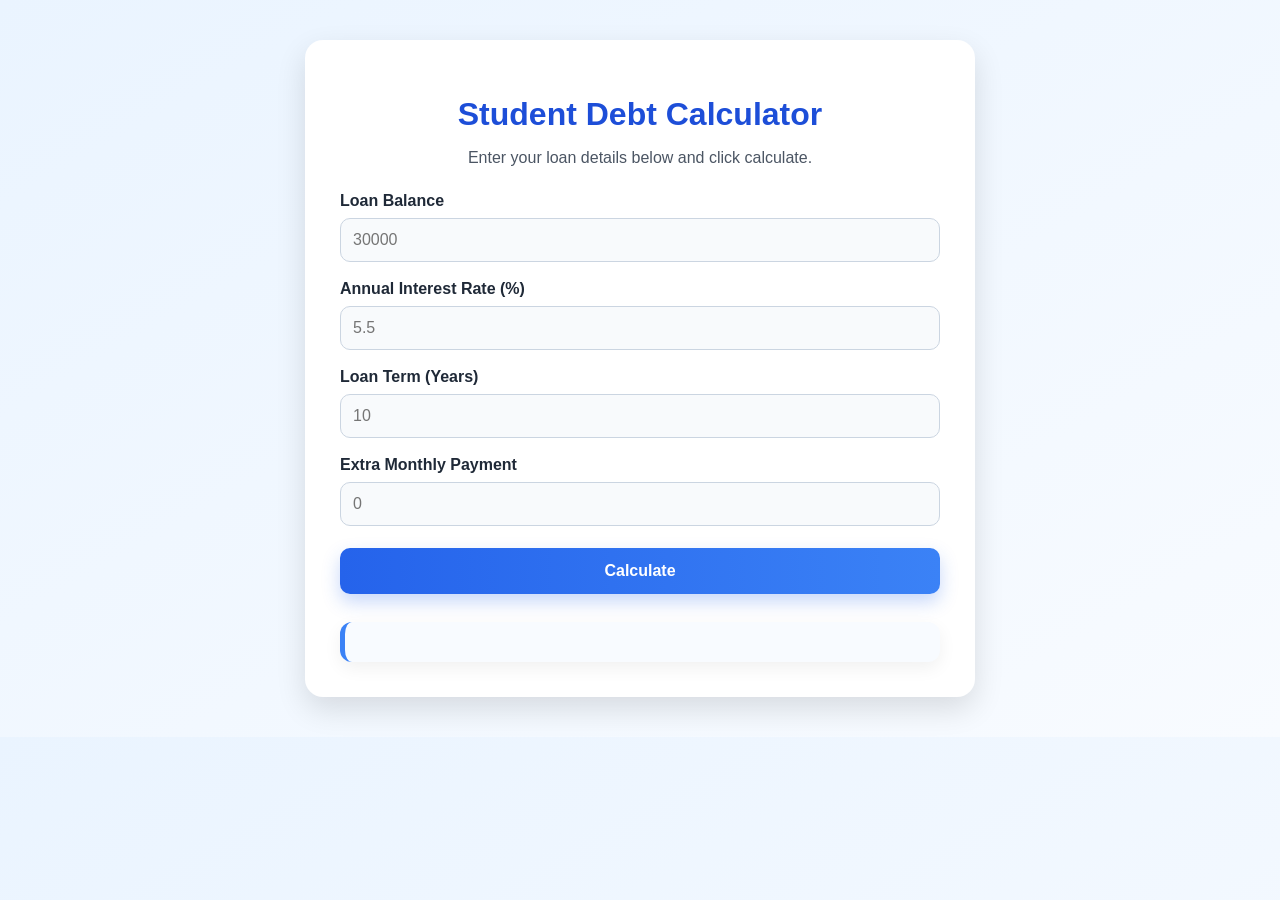
==== index.html @ d540ad75 "Rename indexf.html to index.html" ====
<!DOCTYPE html>
<html lang="en">
<head>
  <meta charset="UTF-8" />
  <meta name="viewport" content="width=device-width, initial-scale=1.0" />
  <title>Student Debt Calculator</title>
  <link rel="stylesheet" href="style.css" />
</head>
<body>
  <div class="container">
    <h1>Student Debt Calculator</h1>
    <p>Enter your loan details below and click calculate.</p>

    <label for="balance">Loan Balance</label>
    <input id="balance" type="number" placeholder="30000" />

    <label for="rate">Annual Interest Rate (%)</label>
    <input id="rate" type="number" step="0.01" placeholder="5.5" />

    <label for="years">Loan Term (Years)</label>
    <input id="years" type="number" placeholder="10" />

    <label for="extra">Extra Monthly Payment</label>
    <input id="extra" type="number" placeholder="0" />

    <button id="calculateBtn" type="button">Calculate</button>

    <div id="results"></div>
  </div>

  <script src="document.js"></script>
</body>
</html>
---- style.css ----
body {
  font-family: Arial, sans-serif;
  background: linear-gradient(to bottom right, #eaf4ff, #f8fbff);
  margin: 0;
  padding: 40px 20px;
  color: #1f2937;
}

.container {
  max-width: 600px;
  margin: 0 auto;
  background-color: white;
  padding: 35px;
  border-radius: 18px;
  box-shadow: 0 12px 30px rgba(0, 0, 0, 0.12);
}

h1 {
  text-align: center;
  margin-bottom: 10px;
  color: #1d4ed8;
}

p {
  text-align: center;
  margin-bottom: 25px;
  color: #4b5563;
}

label {
  display: block;
  margin-top: 18px;
  margin-bottom: 8px;
  font-weight: bold;
}

input {
  width: 100%;
  padding: 12px;
  font-size: 16px;
  border: 1px solid #cbd5e1;
  border-radius: 10px;
  box-sizing: border-box;
  background-color: #f8fafc;
}

input:focus {
  outline: none;
  border-color: #3b82f6;
  box-shadow: 0 0 0 3px rgba(59, 130, 246, 0.15);
}

button {
  width: 100%;
  padding: 14px;
  margin-top: 22px;
  font-size: 16px;
  font-weight: bold;
  background: linear-gradient(to right, #2563eb, #3b82f6);
  color: white;
  border: none;
  border-radius: 10px;
  cursor: pointer;
  transition: background-color 0.3s, transform 0.2s, box-shadow 0.2s;
  box-shadow: 0 8px 18px rgba(37, 99, 235, 0.25);
}

button:hover {
  transform: translateY(-2px);
  box-shadow: 0 12px 22px rgba(37, 99, 235, 0.3);
}

button:active {
  transform: translateY(0);
}

#results {
  margin-top: 28px;
  padding: 20px;
  background-color: #f8fbff;
  border-left: 5px solid #3b82f6;
  border-radius: 12px;
  box-shadow: 0 6px 18px rgba(0, 0, 0, 0.06);
}

#results h2 {
  margin-top: 0;
  color: #1d4ed8;
}

#results p {
  text-align: left;
  margin: 10px 0;
  color: #111827;
}
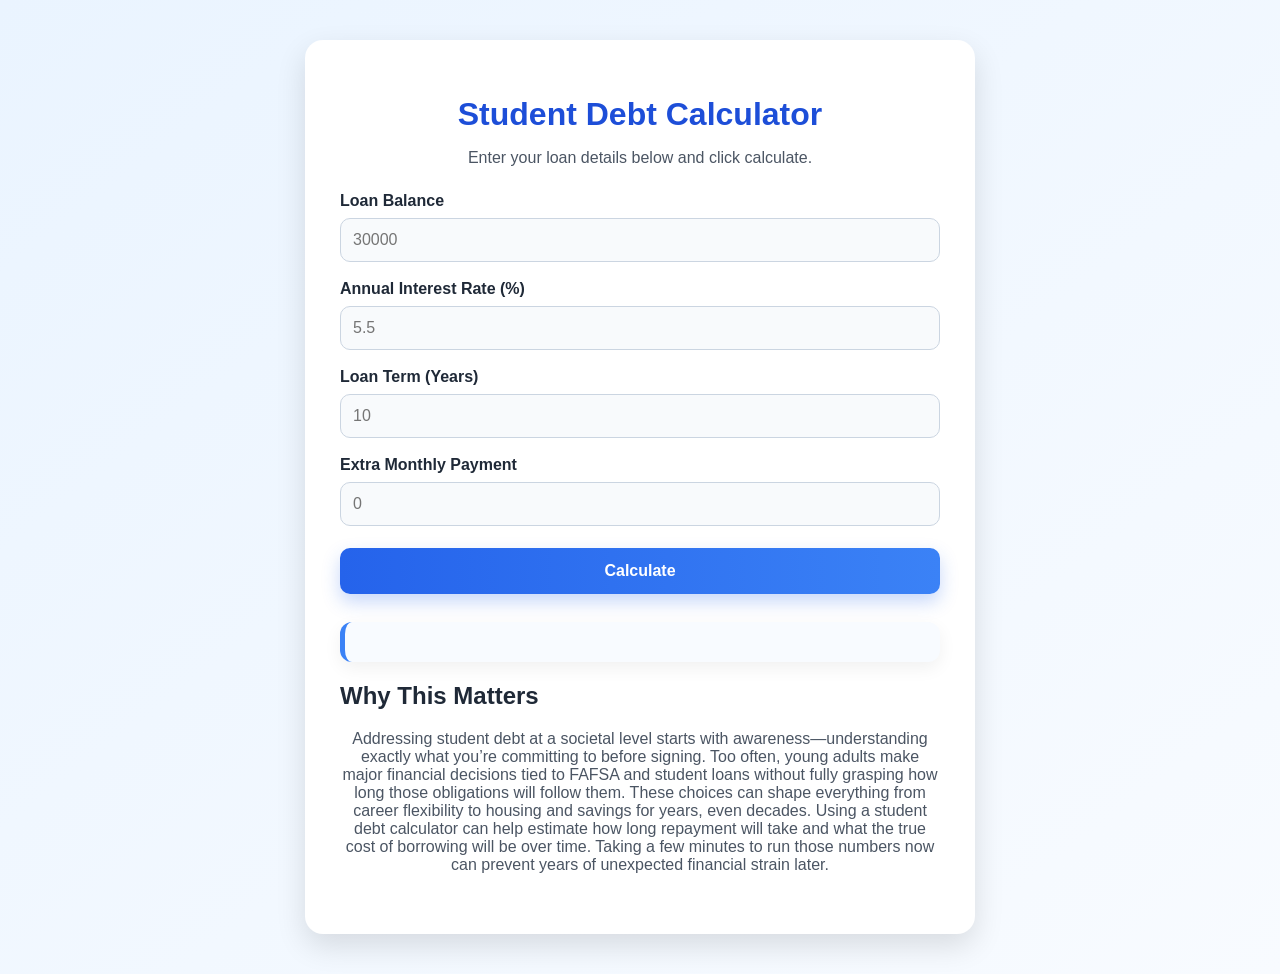
==== commit 64564260: "Update index.html" ====
--- a/index.html
+++ b/index.html
@@ -26,6 +26,13 @@
     <button id="calculateBtn" type="button">Calculate</button>
 
     <div id="results"></div>
+
+    <div class="awareness-box">
+      <h2>Why This Matters</h2>
+      <p>
+        Addressing student debt at a societal level starts with awareness—understanding exactly what you’re committing to before signing. Too often, young adults make major financial decisions tied to FAFSA and student loans without fully grasping how long those obligations will follow them. These choices can shape everything from career flexibility to housing and savings for years, even decades. Using a student debt calculator can help estimate how long repayment will take and what the true cost of borrowing will be over time. Taking a few minutes to run those numbers now can prevent years of unexpected financial strain later.
+      </p>
+    </div>
   </div>
 
   <script src="document.js"></script>
